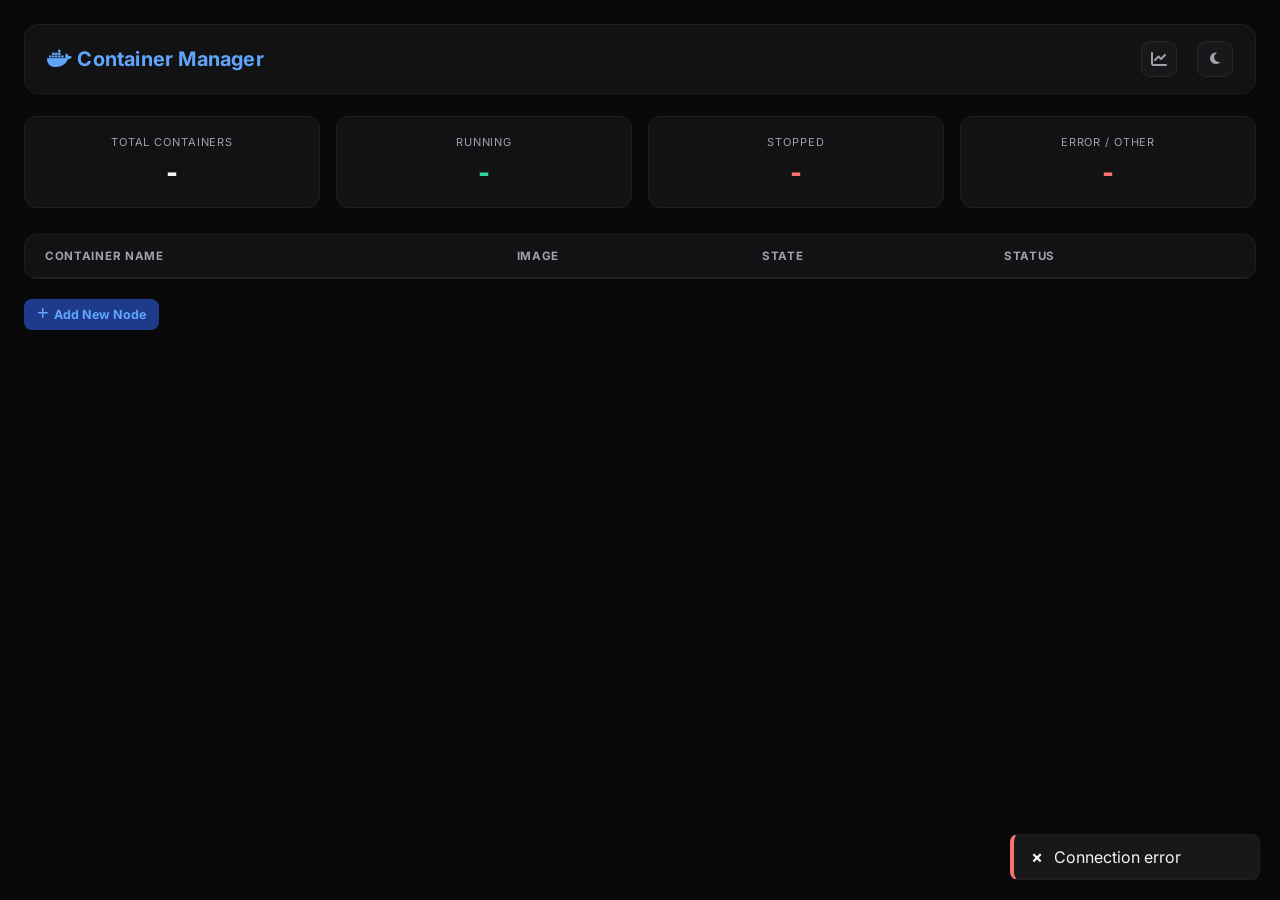
==== container-manager/src/main/resources/public/index.html @ e6474bf3 "feat: implement container-manager backend services and frontend dashboard for node management" ====
<!DOCTYPE html>
<html lang="en" data-theme="dark">
<head>
    <meta charset="UTF-8">
    <meta name="viewport" content="width=device-width, initial-scale=1.0">
    <title>Container Manager</title>
    <!-- Fonts and Icons -->
    <link href="https://fonts.googleapis.com/css2?family=Inter:wght@400;500;600;700&display=swap" rel="stylesheet">
    <link rel="stylesheet" href="https://cdnjs.cloudflare.com/ajax/libs/font-awesome/6.4.0/css/all.min.css">
    <!-- CSS -->
    <link rel="stylesheet" href="css/variables.css">
    <link rel="stylesheet" href="css/base.css">
    <link rel="stylesheet" href="css/components.css">
    <link rel="stylesheet" href="css/dashboard.css">
</head>
<body>

    <header class="header">
        <div class="logo"><i class="fa-brands fa-docker"></i> Container Manager</div>
        <div style="flex: 1;"></div>
        <a href="http://localhost:8080" target="_blank" class="header-action-btn" title="SNMP Dashboard">
            <i class="fa-solid fa-chart-line"></i>
        </a>
        <button id="theme-toggle" class="header-action-btn" title="Toggle Theme">
            <i class="fa-solid fa-moon"></i>
        </button>
    </header>

    <div class="stats">
        <div class="stat-card">
            <div class="stat-label">Total Containers</div>
            <div class="stat-value" id="stat-total">-</div>
        </div>
        <div class="stat-card">
            <div class="stat-label">Running</div>
            <div class="stat-value ok" id="stat-running">-</div>
        </div>
        <div class="stat-card">
            <div class="stat-label">Stopped</div>
            <div class="stat-value err" id="stat-stopped">-</div>
        </div>
        <div class="stat-card">
            <div class="stat-label">Error / Other</div>
            <div class="stat-value err" id="stat-error">-</div>
        </div>
    </div>

    <div class="container-table-wrapper">
        <table>
            <thead>
                <tr>
                    <th>Container Name</th>
                    <th>Image</th>
                    <th>State</th>
                    <th>Status</th>
                </tr>
            </thead>
            <tbody id="container-list">
                <!-- Rows injected by JS -->
            </tbody>
        </table>
    </div>

    <div style="margin-top: 20px;">
        <a href="add-node.html" class="action-btn">
            <i class="fa-solid fa-plus"></i> Add New Node
        </a>
    </div>

    <!-- JS -->
    <script type="module" src="js/dashboard.js"></script>
</body>
</html>
---- container-manager/src/main/resources/public/css/variables.css ----
:root {
    /* Default Dark Theme: Pure neutral dark black without warmth */
    --bg: #09090b;
    --bg-raised: #121215;
    --bg-raised-2: #18181b;
    --border: #27272a;
    --border-soft: #1f1f23;

    --text-primary: #f4f4f5;
    --text-meta: #a1a1aa;
    --text-faint: #71717a;

    --green: #34d399;
    --green-dim: #064e3b;
    --amber: #fbbf24;
    --amber-dim: #451a03;
    --red: #f87171;
    --red-dim: #450a0a;
    --blue: #60a5fa;
    --blue-dim: #1e3a8a;

    --hover-bg: rgba(255, 255, 255, 0.09);

    --mono: ui-monospace, "SF Mono", "Cascadia Code", "JetBrains Mono", Menlo, Consolas, "Liberation Mono", monospace;
    --sans: ui-sans-serif, -apple-system, "Segoe UI", Inter, Roboto, Helvetica, Arial, sans-serif;

    /* Compatibility tokens */
    --bg-body: var(--bg);
    --card-bg: var(--bg-raised);
    --primary-blue: var(--blue);
    --primary-hover: #3b82f6;
    --light-blue: var(--blue-dim);
    --success-green: var(--green);
    --danger-red: var(--red);
    --warning-orange: var(--amber);
    --text-dark: var(--text-primary);
    --text-muted: var(--text-meta);
    --border-color: var(--border);
    --shadow-soft: 0 10px 30px -10px rgba(0, 0, 0, 0.5);
    --shadow-card: 0 4px 6px -1px rgba(0, 0, 0, 0.3);
}

[data-theme="light"] {
    --bg: #f8fafc;
    --bg-raised: #ffffff;
    --bg-raised-2: #f1f5f9;
    --border: #e2e8f0;
    --border-soft: #cbd5e1;

    --text-primary: #0f172a;
    --text-meta: #475569;
    --text-faint: #94a3b8;

    --green: #10b981;
    --green-dim: #d1fae5;
    --amber: #d97706;
    --amber-dim: #fef3c7;
    --red: #ef4444;
    --red-dim: #fee2e2;
    --blue: #2563eb;
    --blue-dim: #dbeafe;

    --hover-bg: rgba(0, 0, 0, 0.035);

    --shadow-soft: 0 10px 30px -10px rgba(0, 0, 0, 0.08);
    --shadow-card: 0 2px 8px -2px rgba(0, 0, 0, 0.05);
}
---- container-manager/src/main/resources/public/css/base.css ----
/* ---- Custom Dark Scrollbars ---- */
::-webkit-scrollbar {
    width: 8px;
    height: 8px;
}

::-webkit-scrollbar-track {
    background: var(--bg);
}

::-webkit-scrollbar-thumb {
    background: var(--border);
    border-radius: 4px;
}

::-webkit-scrollbar-thumb:hover {
    background: var(--text-faint);
}

html {
    scrollbar-color: var(--border) var(--bg);
    scrollbar-width: thin;
}

body {
    background: var(--bg);
    color: var(--text-primary);
    font-family: var(--sans);
    padding: 24px;
    min-height: 100vh;
    margin: 0;
    box-sizing: border-box;
}

* {
    box-sizing: border-box;
}

a {
    color: var(--blue);
    text-decoration: none;
}
a:hover {
    text-decoration: underline;
}
---- container-manager/src/main/resources/public/css/components.css ----
/* ---- HEADER ---- */
.header {
    display: flex;
    align-items: center;
    gap: 20px;
    background: var(--bg-raised);
    border: 1px solid var(--border-soft);
    border-radius: 14px;
    padding: 16px 22px;
    margin-bottom: 22px;
}

.logo {
    font-size: 20px;
    font-weight: 700;
    color: var(--blue);
    white-space: nowrap;
    letter-spacing: 0.2px;
}

.header-action-btn {
    display: flex;
    align-items: center;
    justify-content: center;
    background: var(--bg-raised-2);
    border: 1px solid var(--border);
    color: var(--text-meta);
    width: 36px;
    height: 36px;
    border-radius: 9px;
    cursor: pointer;
    transition: color .15s ease, border-color .15s ease, background .15s ease;
}

.header-action-btn:hover {
    color: var(--text-primary);
    border-color: var(--text-meta);
    background: var(--bg-raised);
}

.action-btn {
    display: inline-flex;
    align-items: center;
    gap: 6px;
    background: var(--blue-dim) !important;
    color: var(--blue) !important;
    border: 1px solid transparent !important;
    font-family: var(--sans);
    font-size: 12.5px;
    font-weight: 700;
    padding: 7px 12px;
    border-radius: 8px;
    cursor: pointer;
    width: fit-content;
    transition: background 0.15s ease, color 0.15s ease;
}

.action-btn:hover {
    background: var(--blue) !important;
    color: var(--bg) !important;
}

.action-btn.danger {
    background: var(--red-dim) !important;
    color: var(--red) !important;
}
.action-btn.danger:hover {
    background: var(--red) !important;
    color: var(--bg) !important;
}

.action-btn.warning {
    background: var(--amber-dim) !important;
    color: var(--amber) !important;
}
.action-btn.warning:hover {
    background: var(--amber) !important;
    color: var(--bg) !important;
}

.action-btn.success {
    background: var(--green-dim) !important;
    color: var(--green) !important;
}
.action-btn.success:hover {
    background: var(--green) !important;
    color: var(--bg) !important;
}

/* severity pill */
.sev-pill {
    display: inline-flex;
    align-items: center;
    gap: 6px;
    font-family: var(--mono);
    font-size: 11px;
    font-weight: 700;
    letter-spacing: .04em;
    padding: 5px 10px;
    border-radius: 7px;
    width: fit-content;
}
.sev-pill.running {
    background: var(--green-dim);
    color: var(--green);
}
.sev-pill.stopped {
    background: var(--red-dim);
    color: var(--red);
}

/* TOAST */
.toast-container {
    position: fixed;
    bottom: 20px;
    right: 20px;
    display: flex;
    flex-direction: column;
    gap: 10px;
    z-index: 9999;
}
.toast {
    background: var(--bg-raised-2);
    border: 1px solid var(--border-soft);
    color: var(--text-primary);
    padding: 12px 16px;
    border-radius: 8px;
    box-shadow: var(--shadow-soft);
    display: flex;
    align-items: center;
    gap: 10px;
    min-width: 250px;
    animation: slideIn 0.3s ease-out;
}
.toast.success { border-left: 4px solid var(--green); }
.toast.error { border-left: 4px solid var(--red); }
.toast.info { border-left: 4px solid var(--blue); }
@keyframes slideIn {
    from { transform: translateX(100%); opacity: 0; }
    to { transform: translateX(0); opacity: 1; }
}
---- container-manager/src/main/resources/public/css/dashboard.css ----
/* ---- STAT CARDS ---- */
.stats {
    display: grid;
    grid-template-columns: repeat(4, 1fr);
    gap: 16px;
    margin-bottom: 26px;
}

.stat-card {
    background: var(--bg-raised);
    border: 1px solid var(--border-soft);
    border-radius: 12px;
    padding: 18px 16px;
    text-align: center;
}

.stat-label {
    font-size: 11px;
    letter-spacing: 0.08em;
    text-transform: uppercase;
    color: var(--text-meta);
    margin-bottom: 10px;
}

.stat-value {
    font-family: var(--mono);
    font-size: 30px;
    font-weight: 700;
    line-height: 1;
}
.stat-value.ok { color: var(--green); }
.stat-value.err { color: var(--red); }

/* ---- CONTAINER TABLE ---- */
.container-table-wrapper {
    background: var(--bg-raised);
    border: 1px solid var(--border-soft);
    border-radius: 12px;
    overflow: hidden;
}

table {
    width: 100%;
    border-collapse: collapse;
    text-align: left;
}

th {
    padding: 14px 20px;
    font-size: 11.5px;
    letter-spacing: 0.06em;
    text-transform: uppercase;
    color: var(--text-meta);
    border-bottom: 1px solid var(--border-soft);
}

td {
    padding: 14px 20px;
    font-size: 13px;
    border-bottom: 1px solid var(--border-soft);
}

.container-row {
    cursor: pointer;
    transition: background-color 0.15s ease;
}

.container-row:hover {
    background-color: var(--hover-bg);
}

.status-dot {
    display: inline-block;
    width: 10px;
    height: 10px;
    border-radius: 50%;
    margin-right: 8px;
}
.status-dot.running { background: var(--green); }
.status-dot.stopped { background: var(--red); }

.container-name {
    font-family: var(--mono);
    font-weight: 700;
    font-size: 14px;
    color: var(--blue);
}
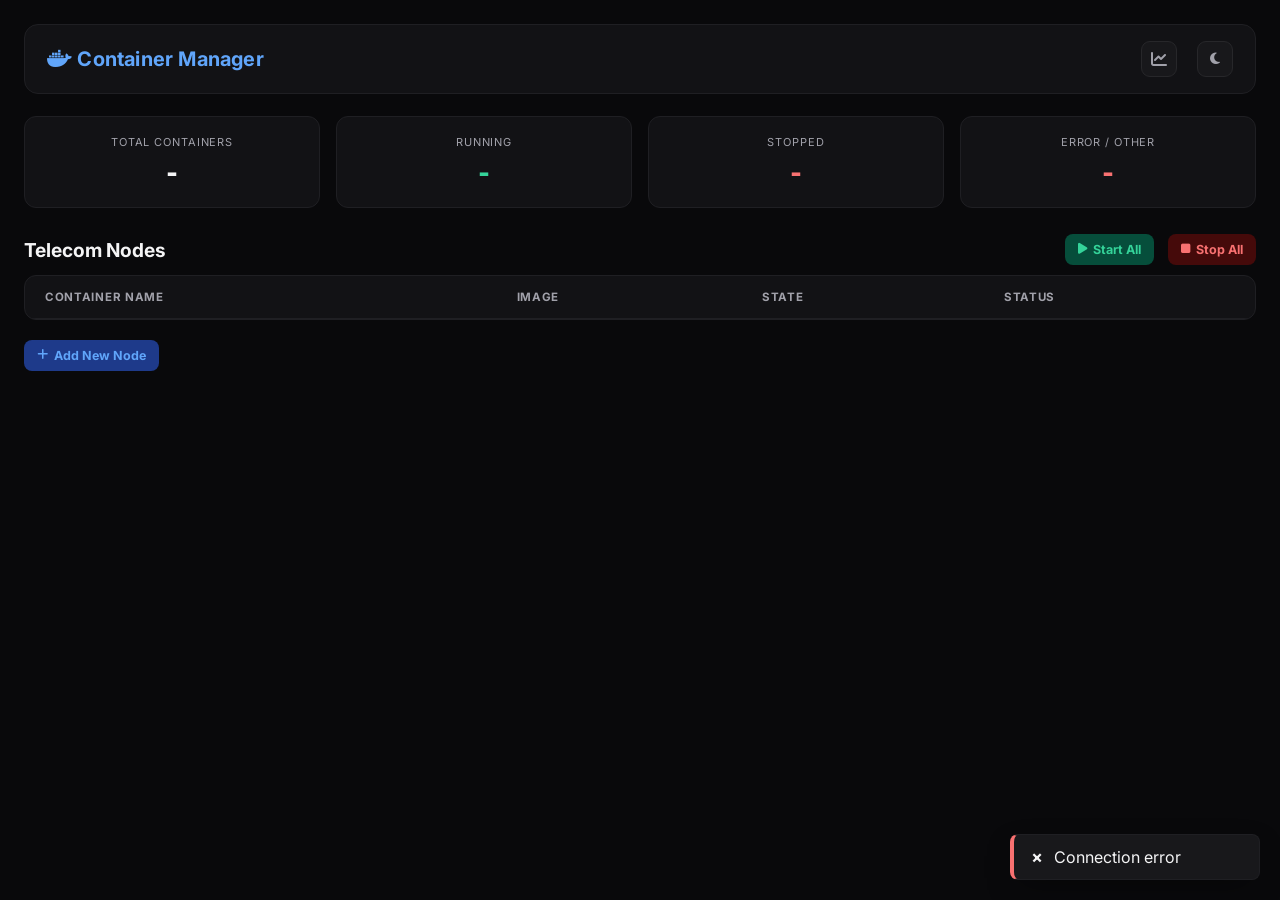
==== commit 81315f8f: "refactor: remove SNMP emulator module and update container manager frontend assets" ====
--- a/container-manager/src/main/resources/public/index.html
+++ b/container-manager/src/main/resources/public/index.html
@@ -45,6 +45,18 @@
         </div>
     </div>
 
+    <div style="display: flex; justify-content: space-between; align-items: center; margin-top: 20px; margin-bottom: 10px;">
+        <h2 style="margin: 0; font-size: 1.2rem;">Telecom Nodes</h2>
+        <div>
+            <button id="btn-start-all" class="action-btn success" style="margin-right: 10px;">
+                <i class="fa-solid fa-play"></i> Start All
+            </button>
+            <button id="btn-stop-all" class="action-btn danger">
+                <i class="fa-solid fa-stop"></i> Stop All
+            </button>
+        </div>
+    </div>
+
     <div class="container-table-wrapper">
         <table>
             <thead>
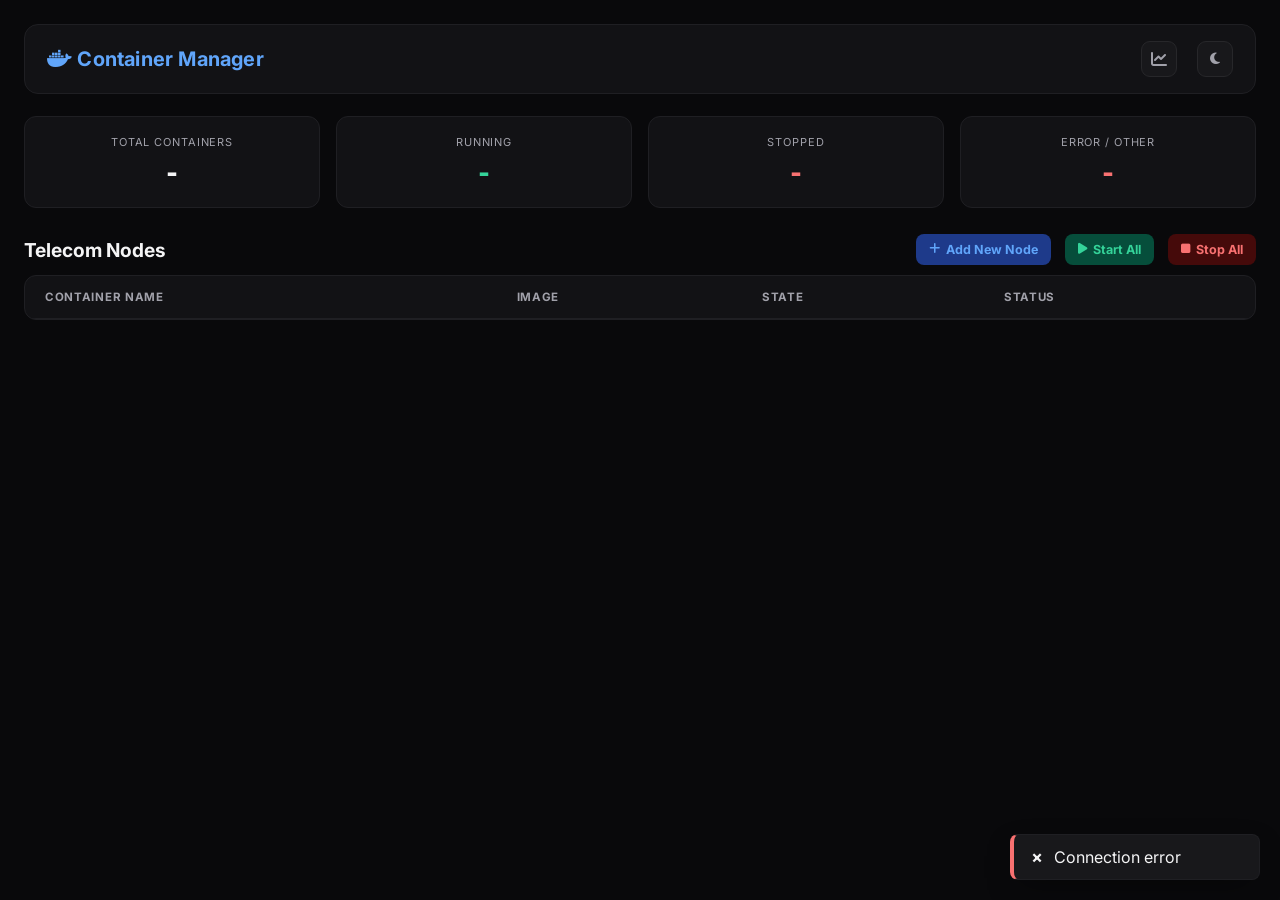
==== commit ef85c30b: "feat: relocate add node button and implement directory cleanup during node removal" ====
--- a/container-manager/src/main/resources/public/index.html
+++ b/container-manager/src/main/resources/public/index.html
@@ -48,6 +48,9 @@
     <div style="display: flex; justify-content: space-between; align-items: center; margin-top: 20px; margin-bottom: 10px;">
         <h2 style="margin: 0; font-size: 1.2rem;">Telecom Nodes</h2>
         <div>
+            <a href="add-node.html" class="action-btn" style="margin-right: 10px;">
+                <i class="fa-solid fa-plus"></i> Add New Node
+            </a>
             <button id="btn-start-all" class="action-btn success" style="margin-right: 10px;">
                 <i class="fa-solid fa-play"></i> Start All
             </button>
@@ -73,12 +76,6 @@
         </table>
     </div>
 
-    <div style="margin-top: 20px;">
-        <a href="add-node.html" class="action-btn">
-            <i class="fa-solid fa-plus"></i> Add New Node
-        </a>
-    </div>
-
     <!-- JS -->
     <script type="module" src="js/dashboard.js"></script>
 </body>
